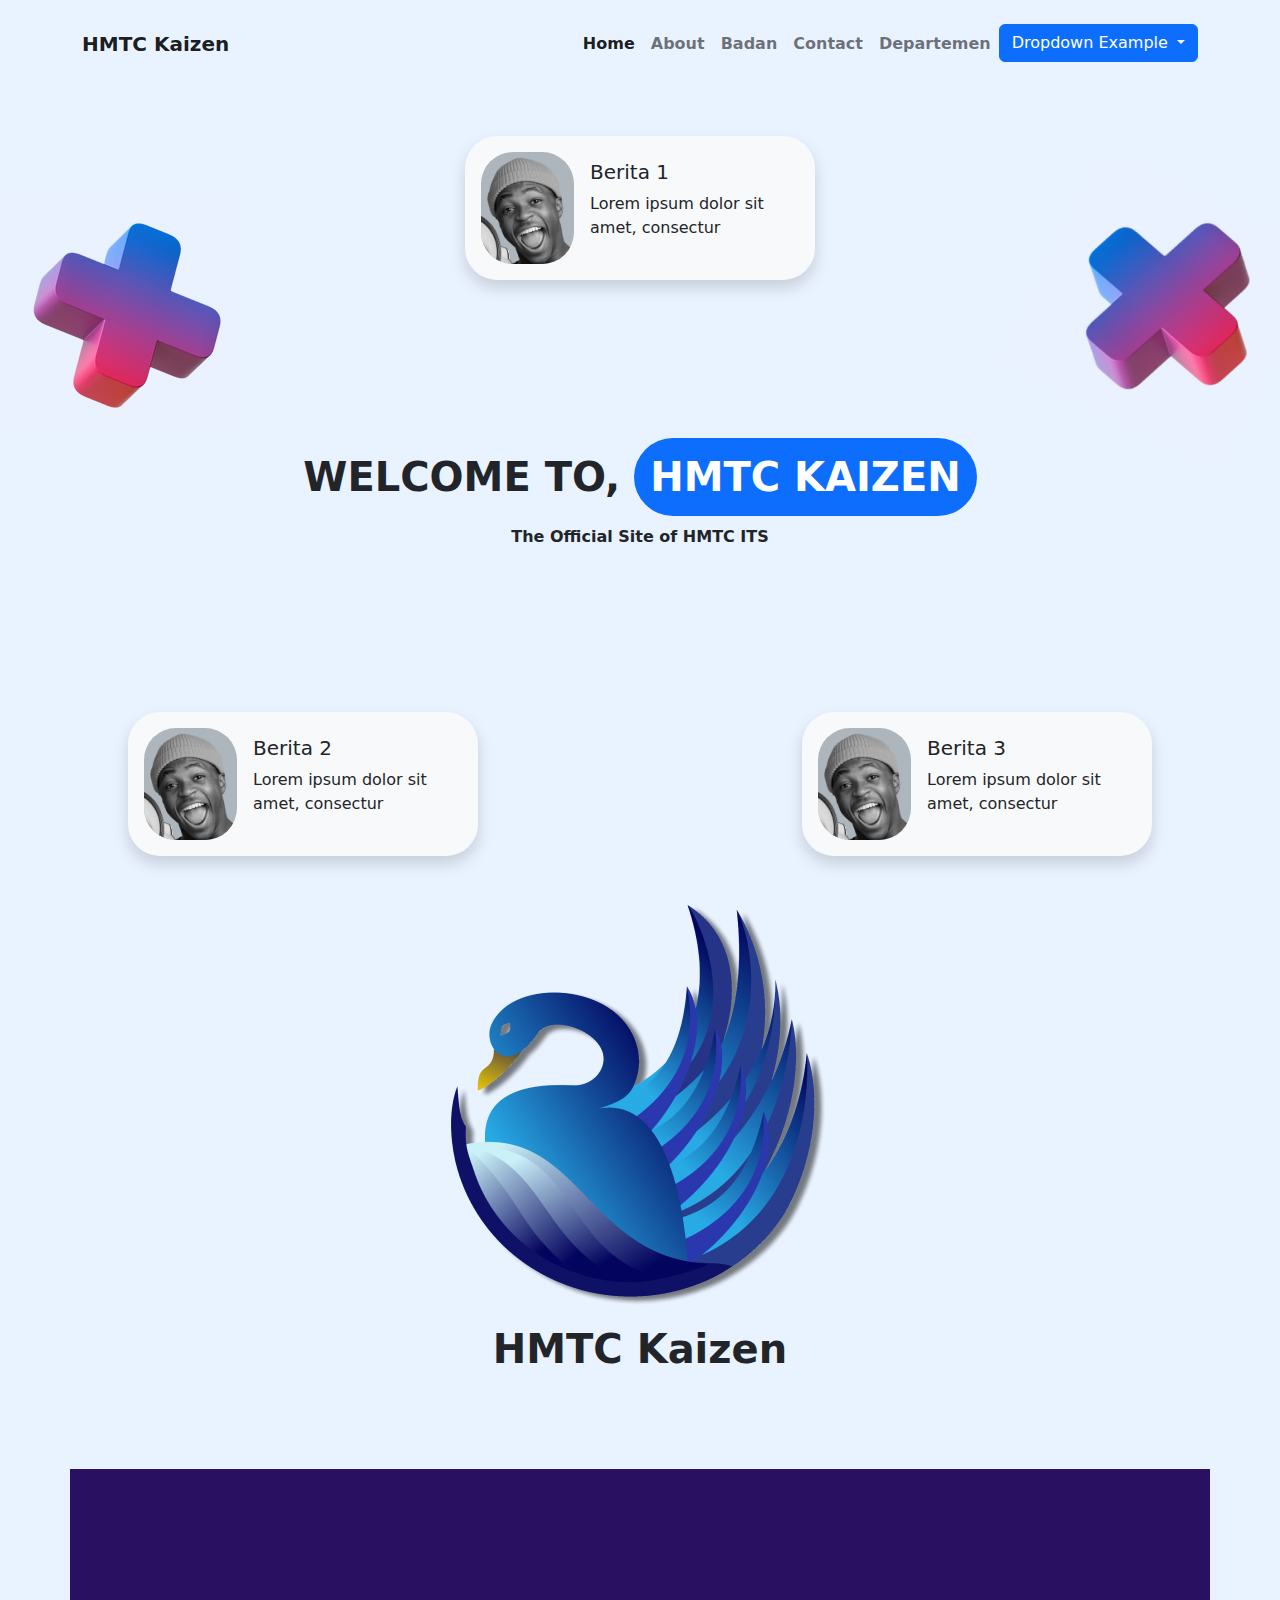
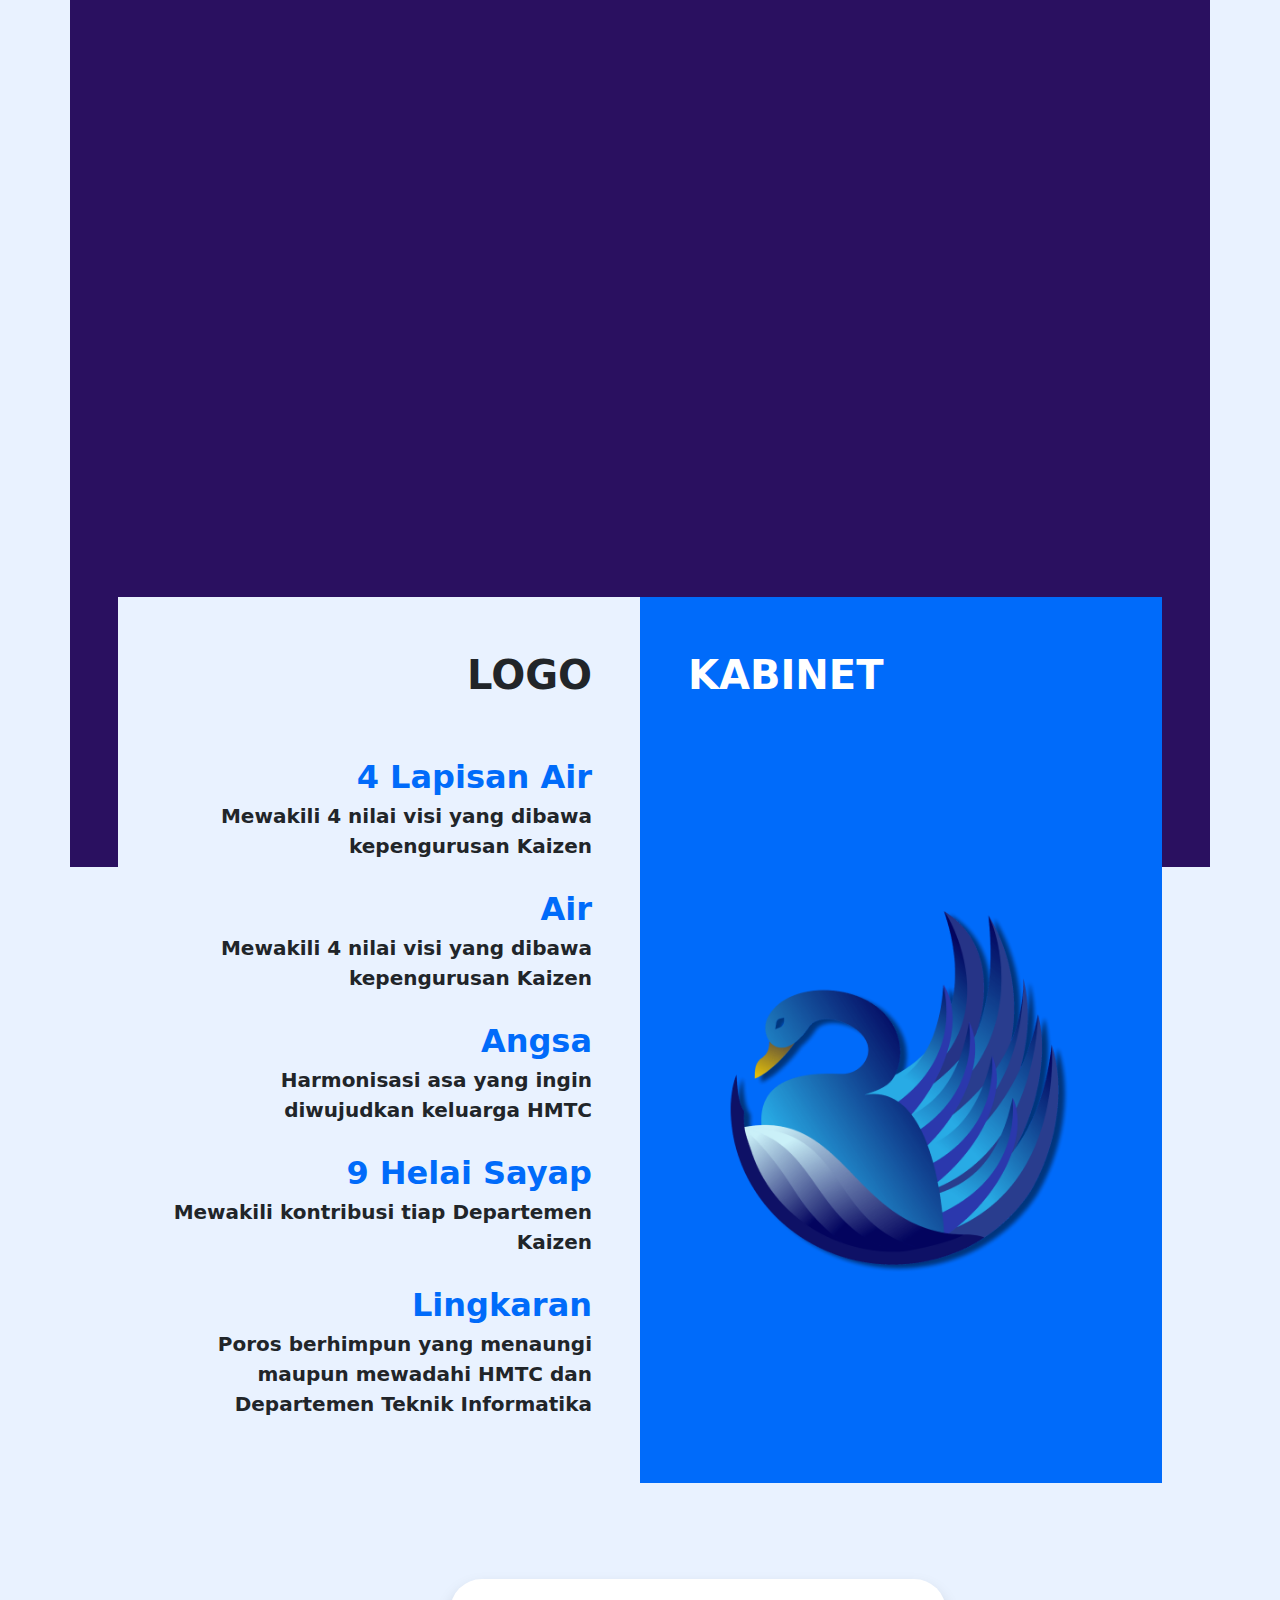
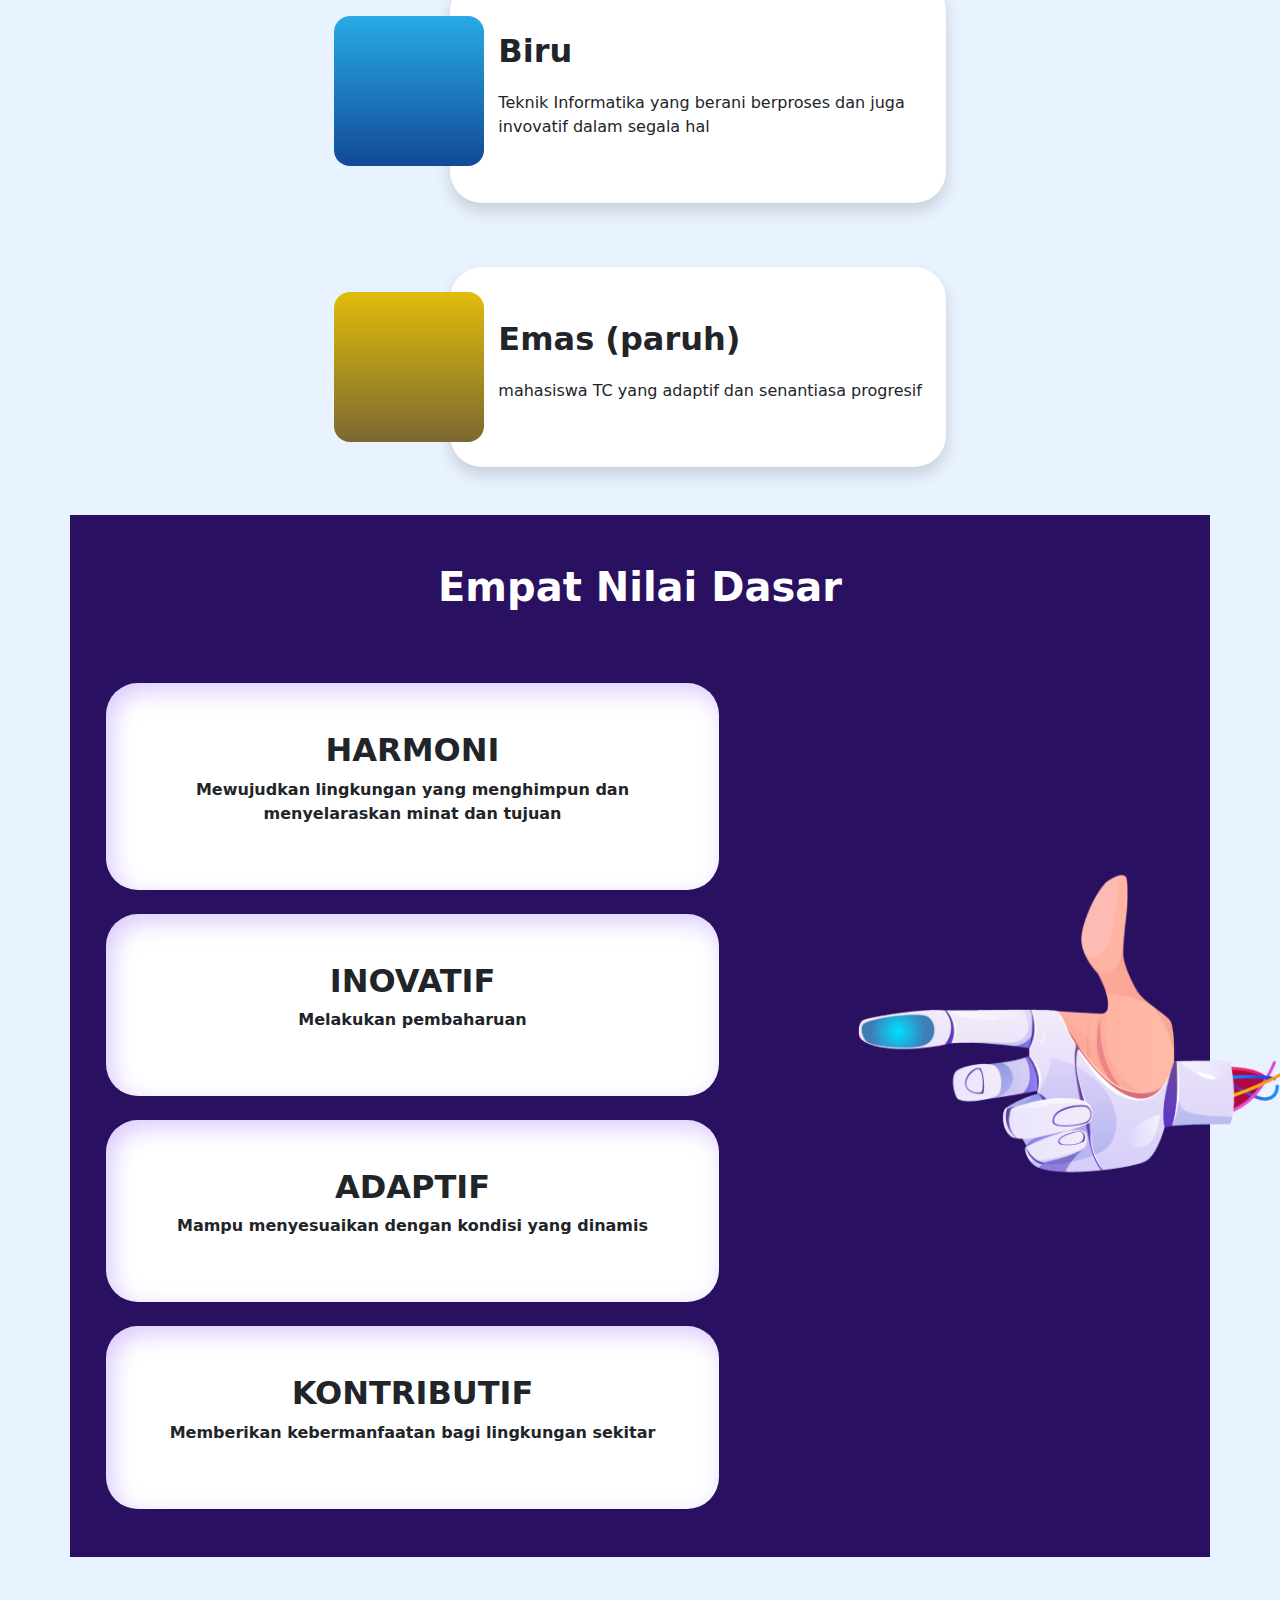
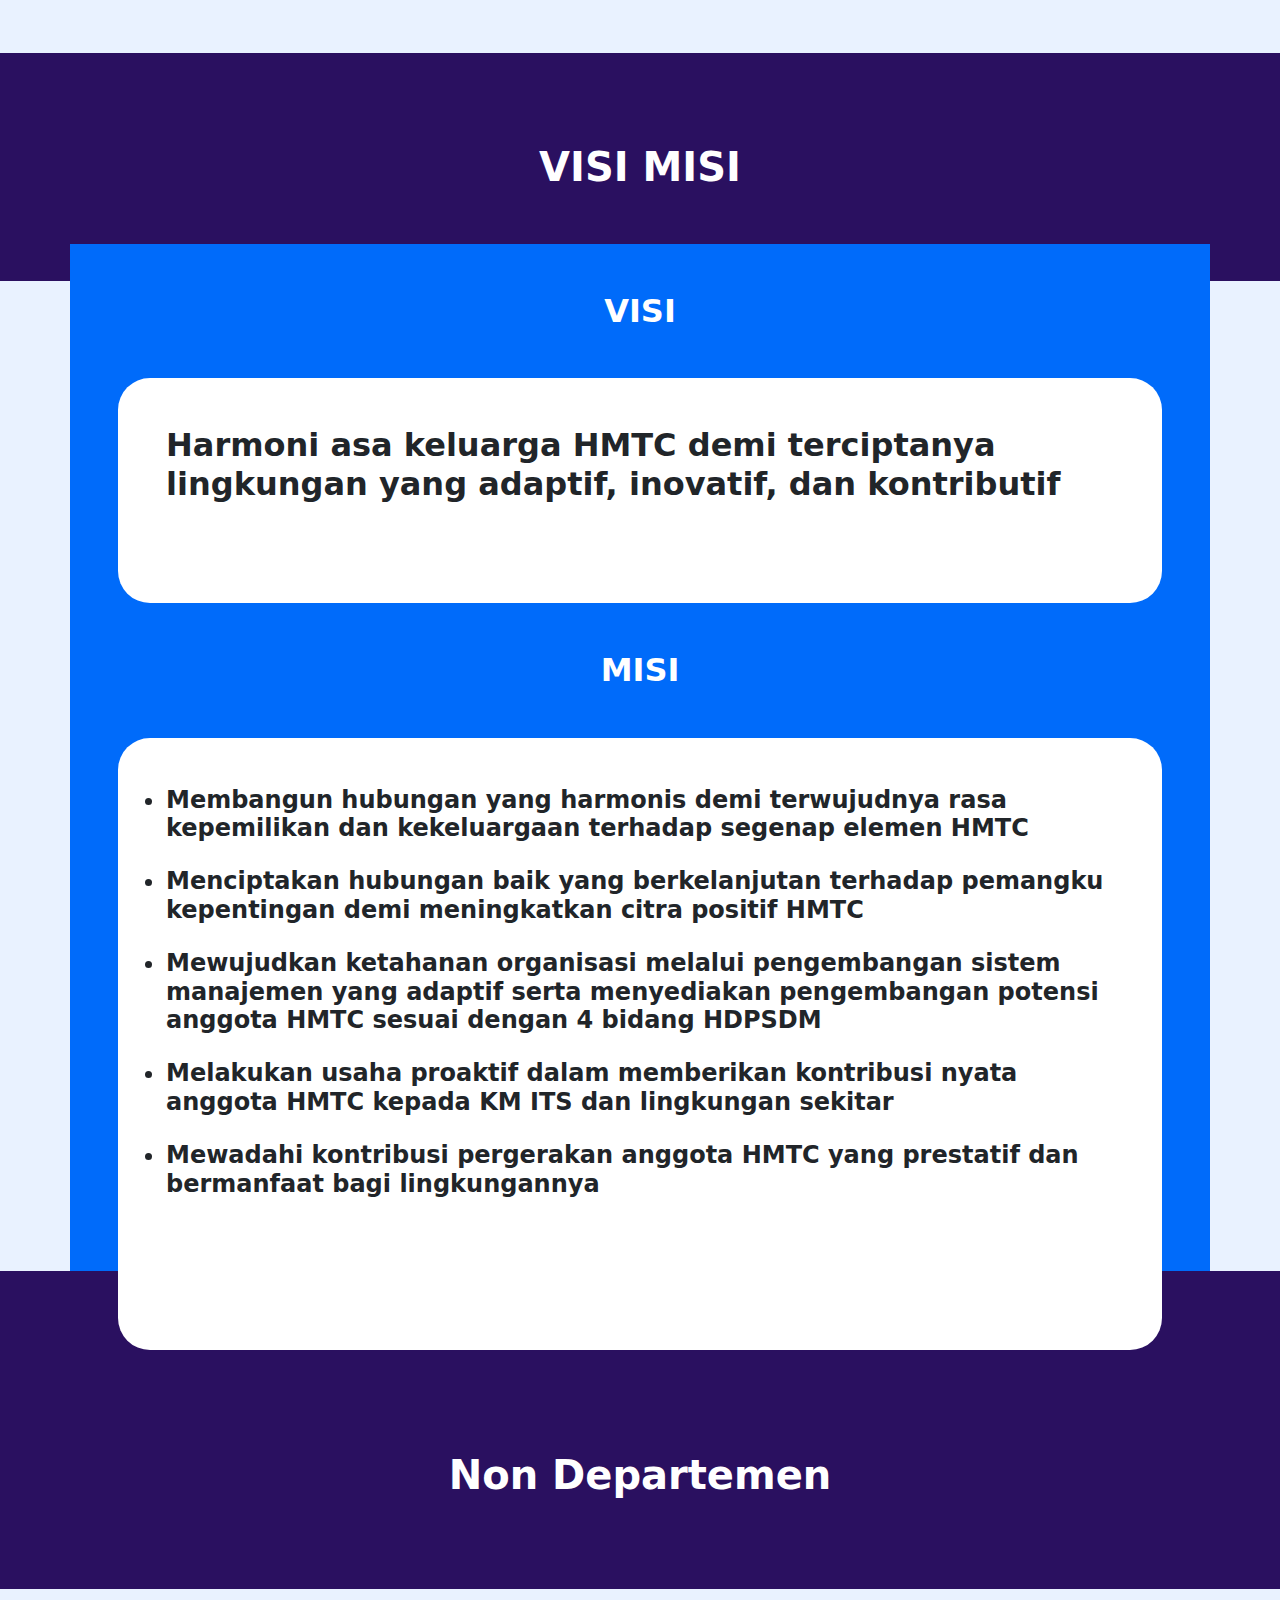
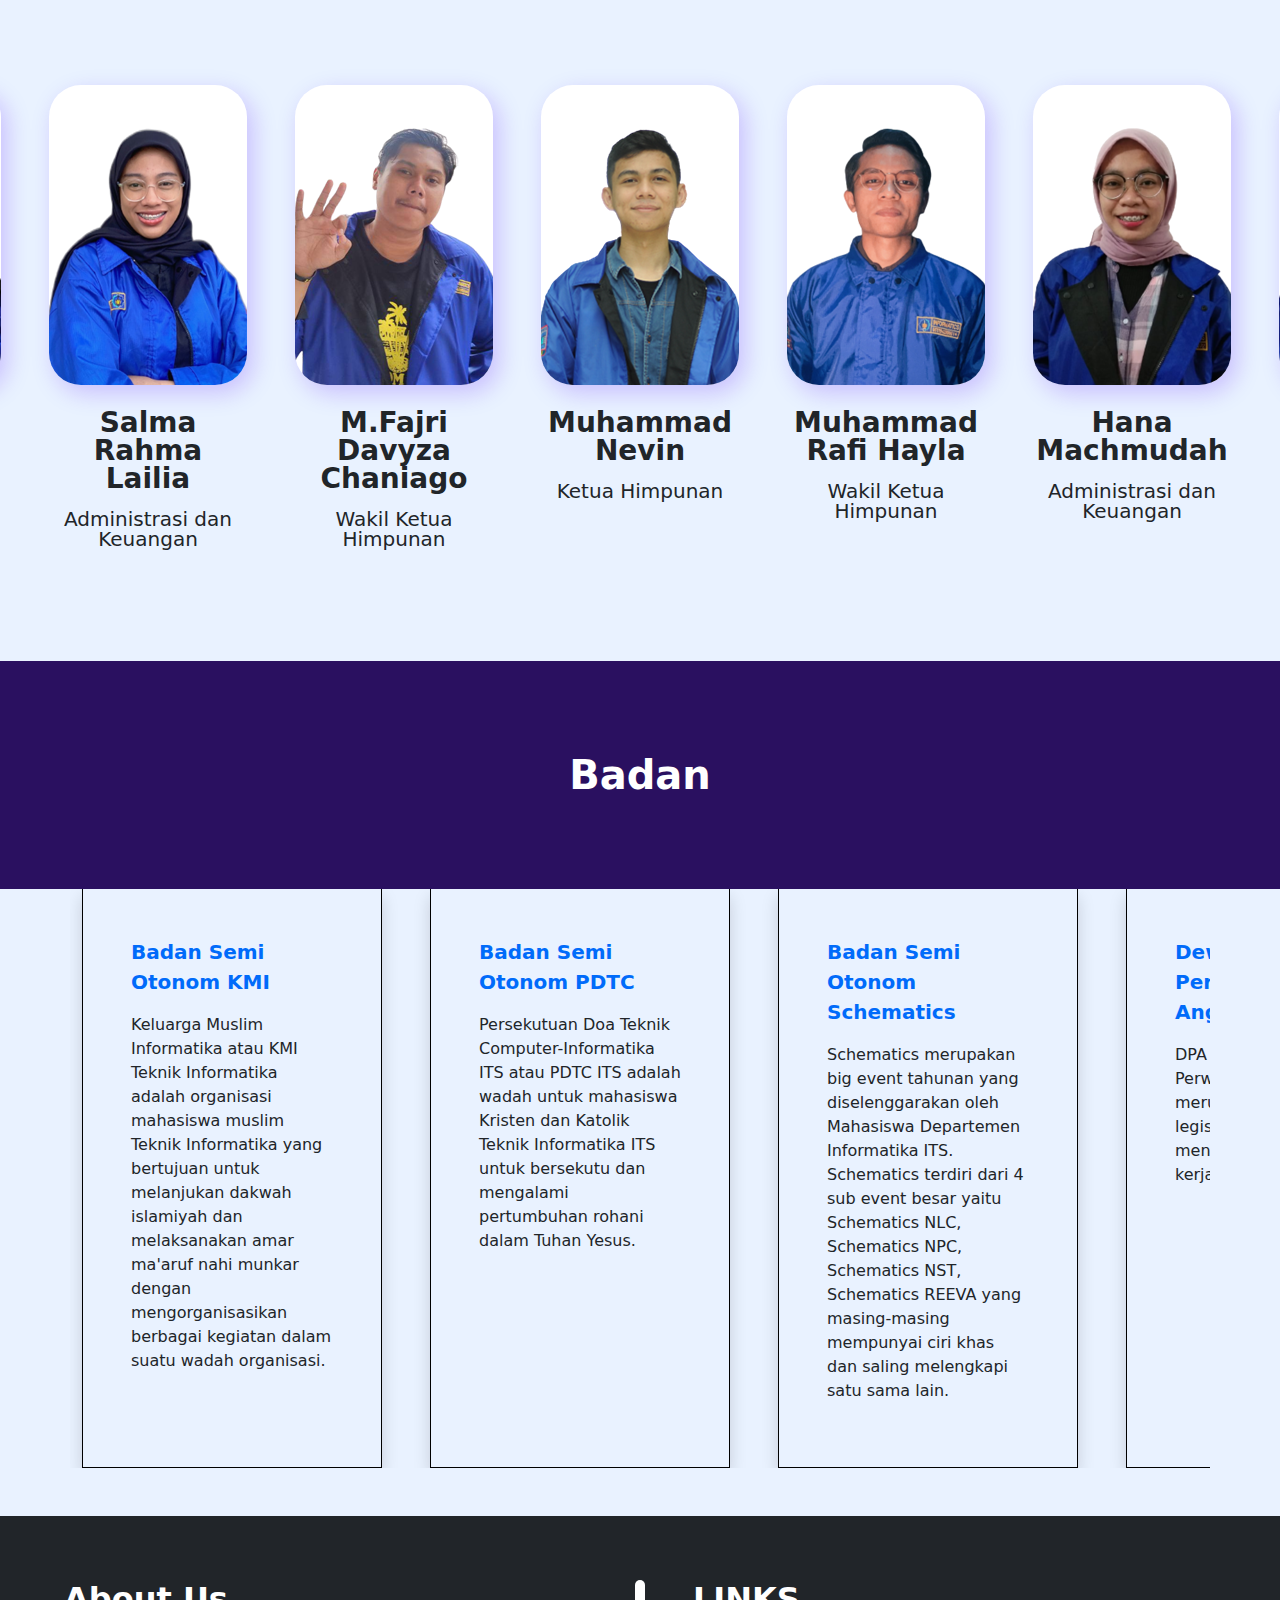
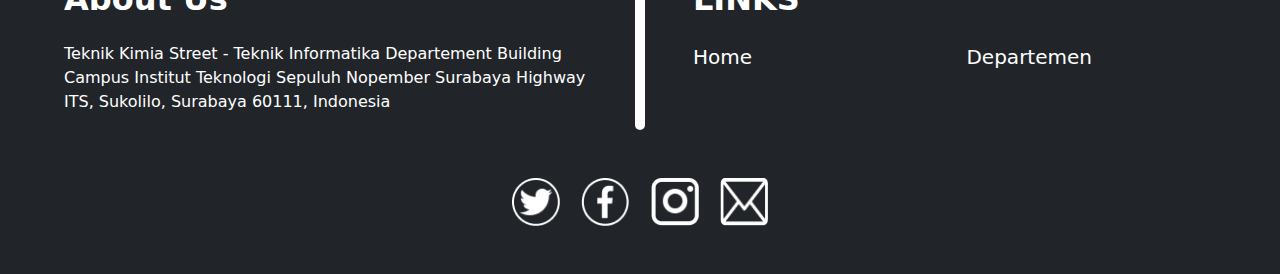
==== websitehima-main/index.html @ c582d1a5 "Add files via upload" ====
<!DOCTYPE html>
<html lang="en">

<head>
    <meta charset="UTF-8">
    <meta http-equiv="X-UA-Compatible" content="IE=edge">
    <meta name="viewport" content="width=device-width, initial-scale=1.0">
    <title>HMTC Kaizen</title>
    <link rel="stylesheet" href="asset/css/bootstrap.css">
    <link rel="stylesheet" href="asset/css/style.css">
</head>

<body>
    <nav class="navbar navbar-expand-lg fw-bold py-4" id="myHeader">
        <div class="container">
            <a class="navbar-brand" href="#">HMTC Kaizen</a>
            <button class="navbar-toggler" type="button" data-bs-toggle="collapse" data-bs-target="#navbarNav"
                aria-controls="navbarNav" aria-expanded="false" aria-label="Toggle navigation">
                <span class="navbar-toggler-icon"></span>
            </button>
            <div class="collapse navbar-collapse justify-content-end" id="navbarNav">
                <ul class="navbar-nav">
                    <li class="nav-item"><a class="nav-link active" aria-current="page" href="#">Home</a></li>
                    <li class="nav-item"><a class="nav-link" href="#bawah">About</a></li>
                    <li class="nav-item"><a class="nav-link" href="#badan">Badan</a></li>
                    <li class="nav-item"><a class="nav-link" href="#bawah">Contact</a></li>
                    <li class="nav-item"><a class="nav-link" href="#bawah">Departemen</a></li>
                    <div class="dropdown">
                        <button class="btn btn-primary dropdown-toggle" type="button" data-toggle="dropdown">Dropdown Example
                        <span class="caret"></span></button>
                        <ul class="dropdown-menu">
                          <li><a href="#">HTML</a></li>
                          <li><a href="#">CSS</a></li>
                          <li><a href="#">JavaScript</a></li>
                        </ul>
                      </div>
                </ul>
            </div>
        </div>
    </nav>

    <section class="header position-relative pt-5 mt-5" style="height: 80vh;">
        <img class="position-absolute top-25 start-0 background-image" src="asset/image/x.png">
        <img class="position-absolute top-25 end-0 background-image d-none d-sm-block" style="transform: rotate(-64deg);" src="asset/image/x.png">
        <div id="selamat-datang" class="position-relative position-relative text-center">
            <div class="fw-bold h1">WELCOME TO, <span class="bg-primary p-3 rounded-pill d-block d-sm-inline mt-3 mt-sm-0 mx-5 mx-sm-0 text-white">HMTC KAIZEN</span></div>
            <div class="mt-4 fw-bold">The Official Site of HMTC ITS</div>
        </div>
        
        
        <div class="d-flex flex-column align-items-center pt-5 mt-3 gap-4">
            <a class="text-decoration-none text-dark" href="">
                <div id="berita-1" class="berita d-flex align-items-center gap-3 bg-light start-50 rounded p-3 rounded-5 shadow">
                    <img class="bg-gray rounded-5" src="asset/image/example-picture.png">
                    <div>
                        <h2 class="h5">Berita 1</h2>
                        <p>Lorem ipsum dolor sit amet, consectur</p>
                    </div>
                </div>
            </a>
            
            <a class="text-decoration-none text-dark" href="">
                <div class="berita d-flex align-items-center gap-3 bg-light bottom-0 p-3 rounded-5 shadow" style="left: 10%;">
                    <img class="bg-gray rounded-5" src="asset/image/example-picture.png">
                    <div>
                        <h2 class="h5">Berita 2</h2>
                        <p>Lorem ipsum dolor sit amet, consectur</p>
                    </div>
                </div>
            </a>
    
            <a class="text-decoration-none text-dark" href="">
                <div class="berita d-flex align-items-center gap-3 bg-light bottom-0 p-3 rounded-5 shadow" style="right: 10%;">
                    <img class="bg-gray rounded-5" src="asset/image/example-picture.png">
                    <div>
                        <h2 class="h5">Berita 3</h2>
                        <p>Lorem ipsum dolor sit amet, consectur</p>
                    </div>
                </div>
            </a>
        </div>
    </section>

    <section class="position-relative pt-5">
        <img class="position-relative start-50" style="transform:translateX(-50%);max-width: 50%;" src="asset/image/hmtc-logo.png" alt="">
        <div class="h1 text-center fw-bold  ">HMTC Kaizen</div>
    </section>
    
    <section class="pt-5 mt-5">
        <div class="container bg-purple" style="padding-bottom: 40vh;">
            <div class="container pt-4">
                <div class="video-container">
                    <iframe width="420" height="315" src="https://www.youtube.com/embed/kz35tfgB2Cc" frameborder="0" allowfullscreen ng-show="showvideo"></iframe>
                </div>
            </div>
        </div>

        <div class="d-lg-flex d-block px-5 container mx-auto" style="margin-top: -30vh;">
            <div class="order-1 col-12 col-lg-6 bg-blue p-5">
                <div class="fs-1 fw-bold text-white text-center text-lg-start"><span class="d-inline d-lg-none">LOGO</span> KABINET</div>
                <img id="logo-kabinet" style="max-width: 80%;" src="asset/image/hmtc-logo.png" alt="">
            </div>
            <div class="order-0 col-12 col-lg-6 bg-body text-center text-lg-end p-5">
                <div class="fs-1 fw-bold"><span class="d-inline d-lg-none">ARTI</span> LOGO</div>
                <div class="mt-5">
                    <div class="fs-2 fw-bold text-blue">4 Lapisan Air</div>
                    <p class="fw-bold fs-5">Mewakili 4 nilai visi yang dibawa kepengurusan Kaizen</p>
                </div>
                <div class="mt-4">
                    <div class="fs-2 fw-bold text-blue">Air</div>
                    <p class="fw-bold fs-5">Mewakili 4 nilai visi yang dibawa kepengurusan Kaizen</p>
                </div>
                <div class="mt-4">
                    <div class="fs-2 fw-bold text-blue">Angsa</div>
                    <p class="fw-bold fs-5">Harmonisasi asa yang ingin diwujudkan keluarga HMTC</p>
                </div>
                <div class="mt-4">
                    <div class="fs-2 fw-bold text-blue">9 Helai Sayap</div>
                    <p class="fw-bold fs-5">Mewakili kontribusi tiap Departemen Kaizen</p>
                </div>
                <div class="mt-4">
                    <div class="fs-2 fw-bold text-blue">Lingkaran</div>
                    <p class="fw-bold fs-5">Poros berhimpun yang menaungi maupun mewadahi HMTC dan Departemen Teknik Informatika</p>
                </div>
            </div>
        </div>

        <div class="row justify-content-center m-auto container gap-3 align-items-center pt-0 pt-lg-5 mt-0 mt-lg-5" style="max-width: 767px;">
            <div class="col-4 kotak-warna rounded-4" style="margin-right: -50px;z-index: 1;background: linear-gradient(180deg, #28ABE5 0%, #124996 100%);"></div>
            <div class="col-8 bg-white ps-5 py-5 rounded-5 shadow">
                <p class="fs-2 fw-bold">Biru</p>
                <p>Teknik Informatika yang berani berproses dan juga invovatif dalam segala hal</p>
            </div>
        </div>

        <div class="row justify-content-center m-auto container gap-3 align-items-center pt-0 pt-lg-5 mt-5 mt-lg-3" style="max-width: 767px;">
            <div class="col-4 kotak-warna bg-primary rounded-4" style="margin-right: -50px;z-index: 1;background: linear-gradient(180deg, #E0BD0B 0%, #7B6831 100%);"></div>
            <div class="col-8 bg-white ps-5 py-5 rounded-5 shadow">
                <p class="fs-2 fw-bold">Emas (paruh)</p>
                <p>mahasiswa TC yang adaptif dan senantiasa progresif</p>
            </div>
        </div>
    </section>

    <section class="container py-5 mt-5 bg-purple position-relative">
        <h2 class="h1 text-white text-center fw-bold">Empat Nilai Dasar</h2>
        <div class="container m-auto row">
            <div class="col-12 col-lg-7 pt-5 mt-3">
                <div class="bg-white text-center rounded-5 p-5" style="box-shadow: inset 6px 8px 23px rgba(80, 0, 250, 0.21);">
                    <h3 class="h2 fw-bold">HARMONI</h3>
                    <p class="fw-semibold">Mewujudkan lingkungan yang menghimpun dan menyelaraskan minat dan tujuan</p>
                </div>
                <div class="bg-white text-center rounded-5 p-5 mt-4" style="box-shadow: inset 6px 8px 23px rgba(80, 0, 250, 0.21);">
                    <h3 class="h2 fw-bold">INOVATIF</h3>
                    <p class="fw-semibold">Melakukan pembaharuan</p>
                </div>
                <div class="bg-white text-center rounded-5 p-5 mt-4" style="box-shadow: inset 6px 8px 23px rgba(80, 0, 250, 0.21);">
                    <h3 class="h2 fw-bold">ADAPTIF</h3>
                    <p class="fw-semibold">Mampu menyesuaikan dengan kondisi yang dinamis</p>
                </div>
                <div class="bg-white text-center rounded-5 p-5 mt-4" style="box-shadow: inset 6px 8px 23px rgba(80, 0, 250, 0.21);">
                    <h3 class="h2 fw-bold">KONTRIBUTIF</h3>
                    <p class="fw-semibold">Memberikan kebermanfaatan bagi lingkungan sekitar</p>
                </div>
            </div>
            <img class="col-5 position-absolute top-50" style="right: -100px;transform: translateY(-50%);" src="asset/image/hand.png" alt="">
        </div>
    </section>

    <section class="pt-5 mt-5">
        <h2 class="fs-1 bg-purple text-center text-white fw-bold" style="padding: 10vh 0">VISI MISI<h2>
        <div class="container bg-blue p-5" style="margin-top: -5vh;">
            
            <div class="pt-0 mt-0"> <h1 class="h2 fw-bold text-white text-center " >VISI</h1>
                <div class="p-5 mt-5 bg-white w-100 rounded-5" style="height: 25vh;">
                    <h3 class="h2 fw-bold">Harmoni asa keluarga HMTC demi terciptanya lingkungan yang adaptif, inovatif, dan kontributif </h3>
                </div>
            </div>

            <div class="pt-5 mt-0"> <h1 class="h2 fw-bold text-white text-center " >MISI</h1>
            <div class="p-5 mt-5 bg-white w-100 rounded-5 position-relative" style="height: 68vh;z-index: 99;">
                <li class="h4 fw-bold">Membangun hubungan yang harmonis demi terwujudnya rasa kepemilikan dan kekeluargaan terhadap segenap elemen HMTC </li>
                <li class="h4 fw-bold mt-4">Menciptakan hubungan baik yang berkelanjutan terhadap pemangku kepentingan demi meningkatkan citra positif HMTC </li>
                <li class="h4 fw-bold mt-4">Mewujudkan ketahanan organisasi melalui pengembangan sistem manajemen yang adaptif serta menyediakan pengembangan potensi anggota HMTC sesuai dengan 4 bidang HDPSDM </li>
                <li class="h4 fw-bold mt-4">Melakukan usaha proaktif dalam memberikan kontribusi nyata anggota HMTC kepada KM ITS dan lingkungan sekitar </li>
                <li class="h4 fw-bold mt-4">Mewadahi kontribusi pergerakan anggota HMTC yang prestatif dan bermanfaat bagi lingkungannya</li>
            </div>
             </div>
            </div>
        </div>
    </section>

    <section>
        <h2 class="fs-1 bg-purple text-center text-white fw-bold" style="padding: 20vh 0 10vh 0;margin-top: -15vh;z-index: 1;">Non Departemen<h2>
        <div class="slider foto d-flex overflow-auto gap-5 pt-5 mt-5">
            <div class="rounded-5">
                <img class="rounded-5 bg-white" src="asset/image/adkeu202.png" alt="" height="300px" draggable="false">
                <p class="fs-3 text-center mt-4 fw-bold lh-1">Aisyah Nurhalimah</p>
                <p class="fs-5 text-center lh-1">Administrasi dan Keuangan</p>
            </div>
            <div>
                <img class="rounded-5 bg-white" src="asset/image/adkeu191.png" alt="" height="300px" draggable="false">
                <p class="fs-3 text-center mt-4 fw-bold lh-1">Salma Rahma Lailia</p>
                <p class="fs-5 text-center lh-1">Administrasi dan Keuangan</p>
            </div>
            <div>
                <img class="rounded-5 bg-white" src="asset/image/wakahima1.png" alt="" height="300px" draggable="false">
                <p class="fs-3 text-center mt-4 fw-bold lh-1">M.Fajri Davyza Chaniago</p>
                <p class="fs-5 text-center lh-1">Wakil Ketua Himpunan</p>
            </div>
            <div>
                <img class="rounded-5 bg-white" src="asset/image/kahima.png" alt="" height="300px" draggable="false">
                <p class="fs-3 text-center mt-4 fw-bold lh-1">Muhammad Nevin</p>
                <p class="fs-5 text-center lh-1">Ketua Himpunan</p>
            </div>
            <div>
                <img class="rounded-5 bg-white" src="asset/image/wakahima2.png" alt="" height="300px" draggable="false">
                <p class="fs-3 text-center mt-4 fw-bold lh-1">Muhammad Rafi Hayla</p>
                <p class="fs-5 text-center lh-1">Wakil Ketua Himpunan</p>
            </div>
            <div>
                <img class="rounded-5 bg-white" src="asset/image/adkeu192.png" alt="" height="300px" draggable="false">
                <p class="fs-3 text-center mt-4 fw-bold lh-1">Hana Machmudah</p>
                <p class="fs-5 text-center lh-1">Administrasi dan Keuangan</p>
            </div>
            <div>
                <img class="rounded-5 bg-white" src="asset/image/adkeu201.png" alt="" height="300px" draggable="false">
                <p class="fs-3 text-center mt-4 fw-bold lh-1">Fian Awamiry Maulana</p>
                <p class="fs-5 text-center lh-1">Administrasi dan Keuangan</p>
            </div>
        </div>
    </section>

    <section id="badan" class="py-5 mt-5">
        <h2 class="fs-1 bg-purple text-center text-white fw-bold m-0" style="padding: 10vh 0;">Badan</h2>
        <div class="slider badan container d-flex overflow-auto gap-5">
            <div class="shadow p-5">
                <p class="text-blue fw-bold fs-5">Badan Semi Otonom KMI</p>
                <p class="">Keluarga Muslim Informatika atau KMI Teknik Informatika adalah organisasi mahasiswa muslim Teknik Informatika yang bertujuan untuk melanjukan dakwah islamiyah dan melaksanakan amar ma'aruf nahi munkar dengan mengorganisasikan berbagai kegiatan dalam suatu wadah organisasi.</p>
            </div>
            <div class="shadow p-5">
                <p class="text-blue fw-bold fs-5">Badan Semi Otonom PDTC</p>
                <p class="">Persekutuan Doa Teknik Computer-Informatika ITS atau PDTC ITS adalah wadah untuk mahasiswa Kristen dan Katolik Teknik Informatika ITS untuk bersekutu dan mengalami pertumbuhan rohani dalam Tuhan Yesus.</p>
            </div>
            <div class="shadow p-5">
                <p class="text-blue fw-bold fs-5">Badan Semi Otonom Schematics</p>
                <p class="">Schematics merupakan big event tahunan yang diselenggarakan oleh Mahasiswa Departemen Informatika ITS. Schematics terdiri dari 4 sub event besar yaitu Schematics NLC, Schematics NPC, Schematics NST, Schematics REEVA yang masing-masing mempunyai ciri khas dan saling melengkapi satu sama lain. </p>
            </div>
            <div class="shadow p-5">
                <p class="text-blue fw-bold fs-5">Dewan Perwakilan Angkatan (DPA)</p>
                <p class="">DPA atau Dewan Perwakilan Angkatan merupakan lembaga legislatif yang bertugas mengawasi jalan kerjanya HMTC ITS.</p>
            </div>
        </div>
    </section>

    <footer id="bawah" class="ps-3 pt-3 pe-3 pb-5 bg-dark text-white container-fluid">
        <div class="d-flex flex-column flex-sm-row">
            <div class="p-5">
                <h2 class="fw-bold">About Us</h2>
                <p class="mt-4">Teknik Kimia Street - Teknik Informatika Departement Building
                    Campus Institut Teknologi Sepuluh Nopember Surabaya
                    Highway ITS, Sukolilo, Surabaya 60111, Indonesia</p>
            </div>
            <div class="vertical-line text-white bg-white rounded-pill my-5 d-none d-sm-block"></div>
            <div class="px-5 py-0 py-sm-5">
                <h2 class="fw-bold">LINKS</h2>
                <ul class="row mt-4 p-0">
                    <li class="col-6"><a class="text-white text-decoration-none fs-5 fw-lighter" href="#">Home</a></li>
                    <li class="col-6"><a class="text-white text-decoration-none fs-5 fw-lighter" href="#">Departemen</a></li>

                </ul>
            </div>
        </div>
        <div class="social-media text-center mt-5 mt-sm-0">
            <a class="text-decoration-none" href="https://twitter.com/hmtc_its"target="_blank">
                <img class="mx-2" src="asset/icon/twitter.png" alt="twitter" width="48px">
            </a>
            <a class="text-decoration-none" href="https://www.facebook.com/HMTCFTEIC/" target="_blank">
                <img class="mx-2" src="asset/icon/facebook.png" alt="facebook" width="48px">
            </a>
            <a class="text-decoration-none" href="https://www.instagram.com/hmtc_its/" target="_blank">
                <img class="mx-2" src="asset/icon/instagram.png" alt="instagram" width="48px">
            </a>
            <a class="text-decoration-none" href="mailto:hmtc.if.its@gmail.com" target="_blank">
                <img class="mx-2" src="asset/icon/email.png" alt="email" width="48px">
            </a>
        </div>
    </footer>
    <script src="asset/js/script.js"></script>
    <script src="asset/js/bootstrap.bundle.js"></script> 
</body>

</html>
---- websitehima-main/asset/css/style.css ----
.sticky-nav{
    position: fixed;
    z-index: 100;
    top: 0;
    width: 100%;
    height: 90px;
    box-shadow: 4px 0 20px -5px rgba(0, 0, 0, 0.2);
    background: #fff; 

    transition: .5s all ease; 
} 

#berita-1 {
    top: 0;
    transform: translateX(-50%);
}

#selamat-datang {
    top: 40%;
}

.berita {
    position: absolute;
    max-width: 350px;
}

.video-container {
    position: relative;
    padding-bottom: 56.25%;
}

.video-container iframe {
    position: absolute;
    top: 0;
    left: 0;
    width: 100%;
    height: 100%;
}

#logo-kabinet {
    position: relative;
    top: 50%;
    left: 50%;
    transform: translate(-50%, -50%);
}

.kotak-warna {
    width: 15vw;
    height: 15vw;
    min-width: 100px;
    min-height: 100px;
    max-width: 150px;
    max-height: 150px;
}

.foto img {
    box-shadow: 6px 8px 23px rgba(80, 0, 250, 0.21);
}

.slider::-webkit-scrollbar {
    display: none;
    margin: 0 auto;
}

.badan div{
    min-width: 300px;
    border-left: 1px solid #000;
    border-right: 1px solid #000;
    border-bottom: 1px solid #000;
}

footer ul li{
    list-style: none;
}

footer > div > div{
    width: 50%;
}

.vertical-line {
    width: 10px;
    height: auto;
}

.header {
    max-height: 1000px;
}

@media (max-width: 1399.98px) {}

@media (max-width: 1199.98px) {}


@media (max-width: 991.98px) {
    #logo-kabinet {
        position: static;
        display: block;
        margin-left: auto;
        margin-right: auto;
        transform: translate(0, 0) !important;
        margin-top: 36px;
    }
    #berita-1 {
        top: 50%;
        transform: translateX(0);
    }

    #selamat-datang {
        top: 0%;
    }

    .berita {
        position: static;
    }
    .header{
        height: max-content !important;
    }
}

@media (max-width: 767.98px) {}

@media (max-width: 575.98px) {
    footer > div > div{
        width: 100%;
    }
}
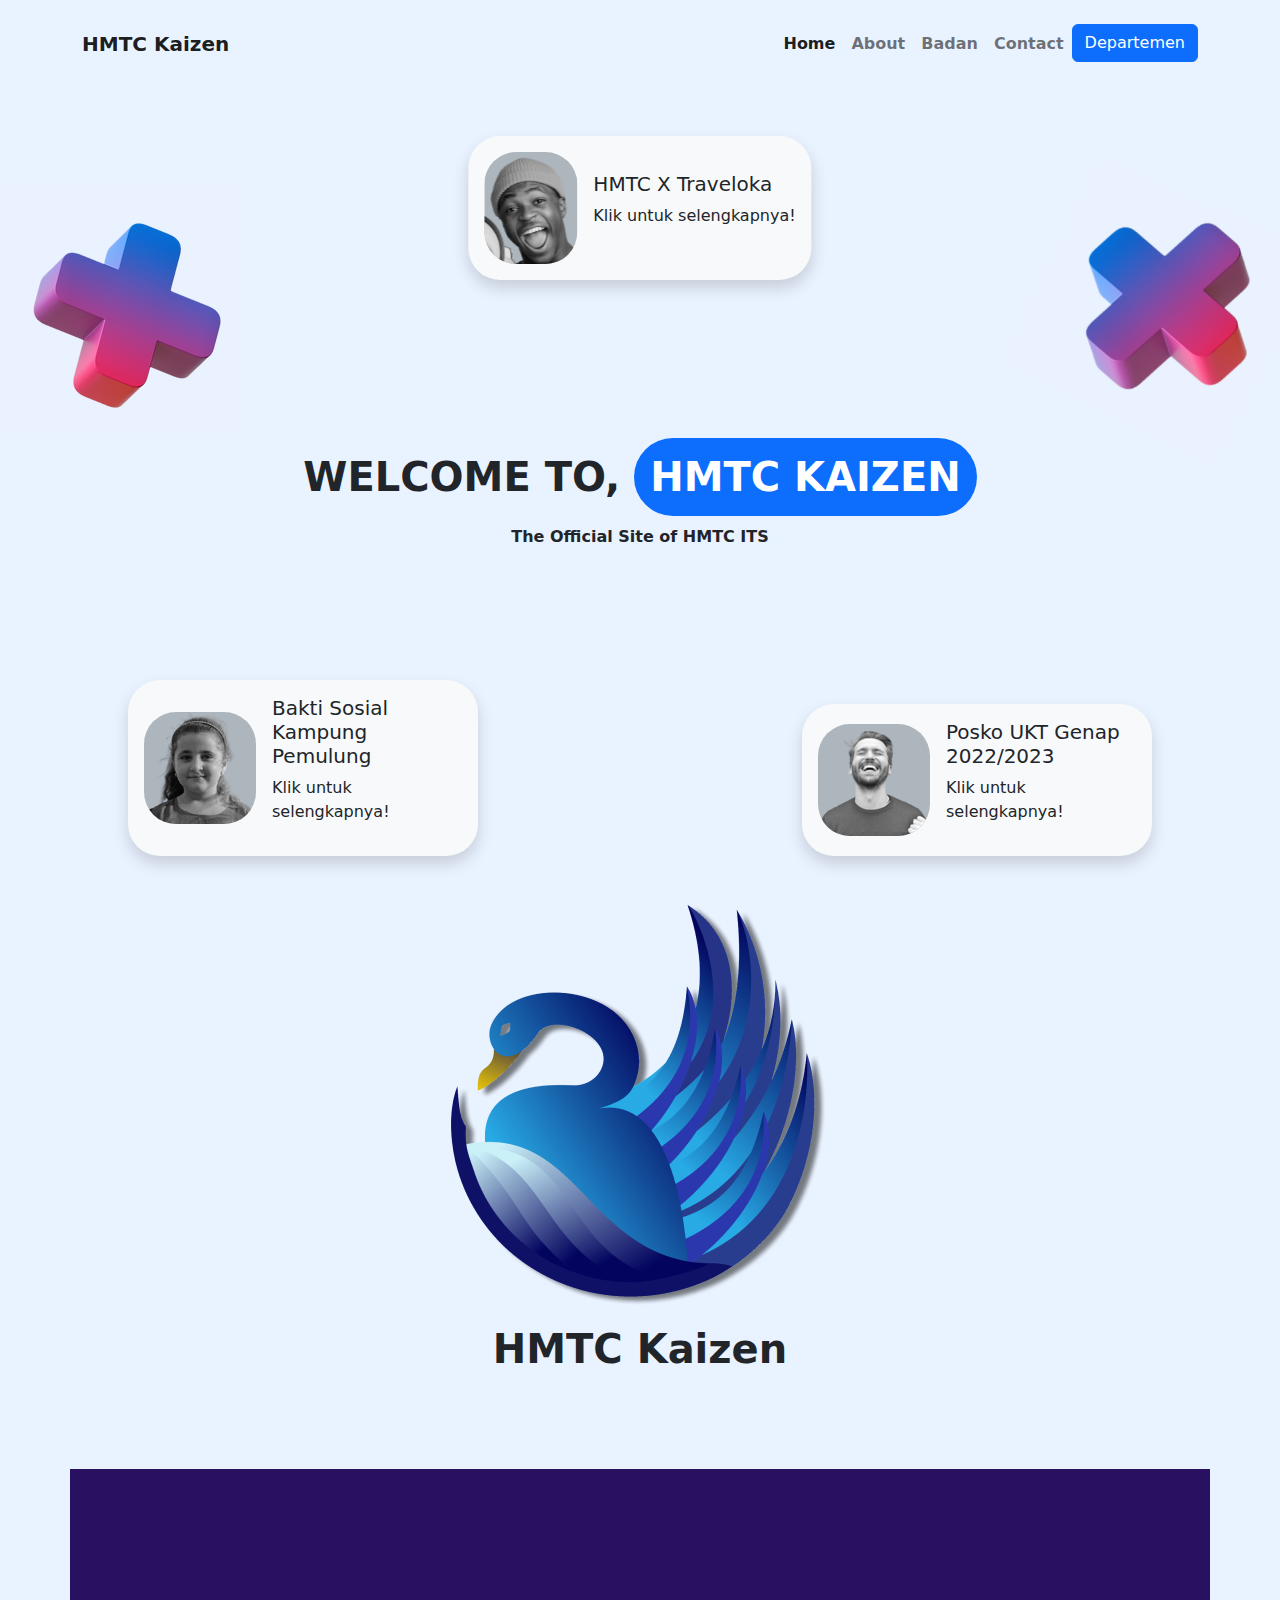
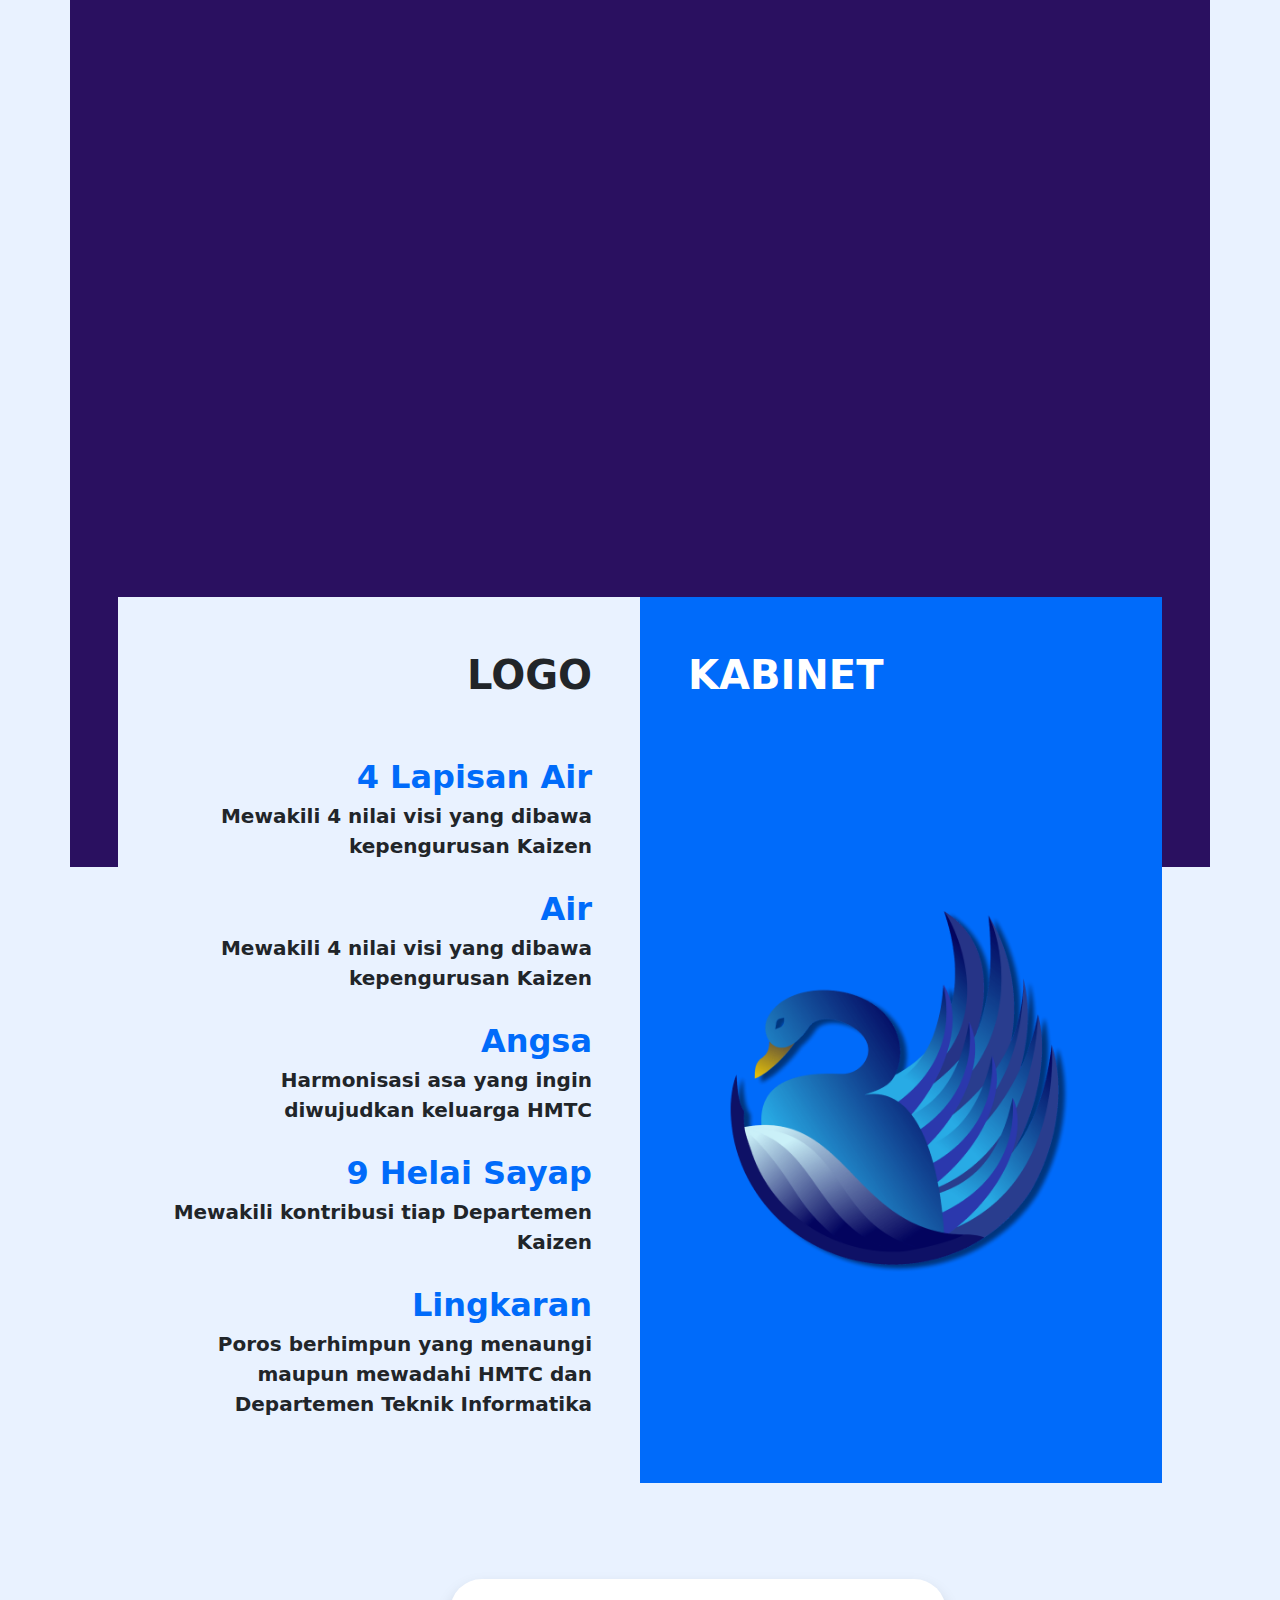
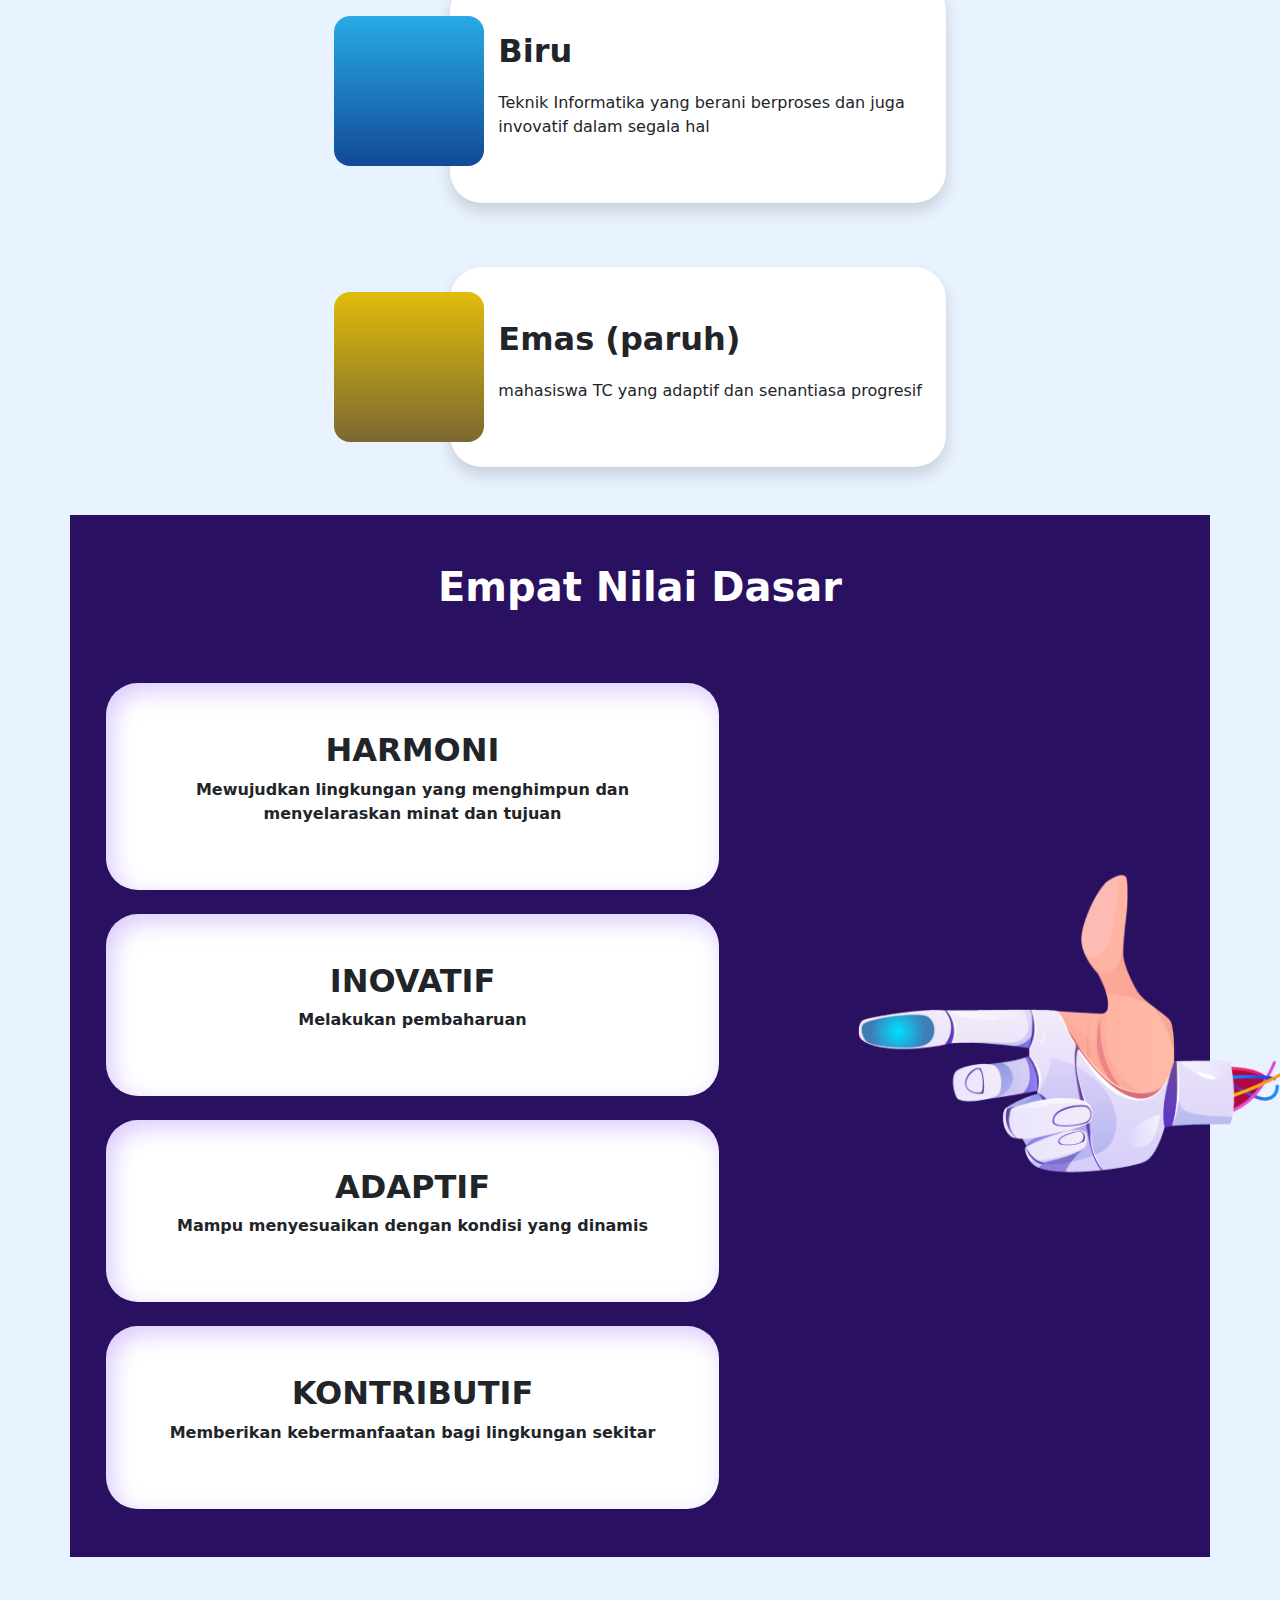
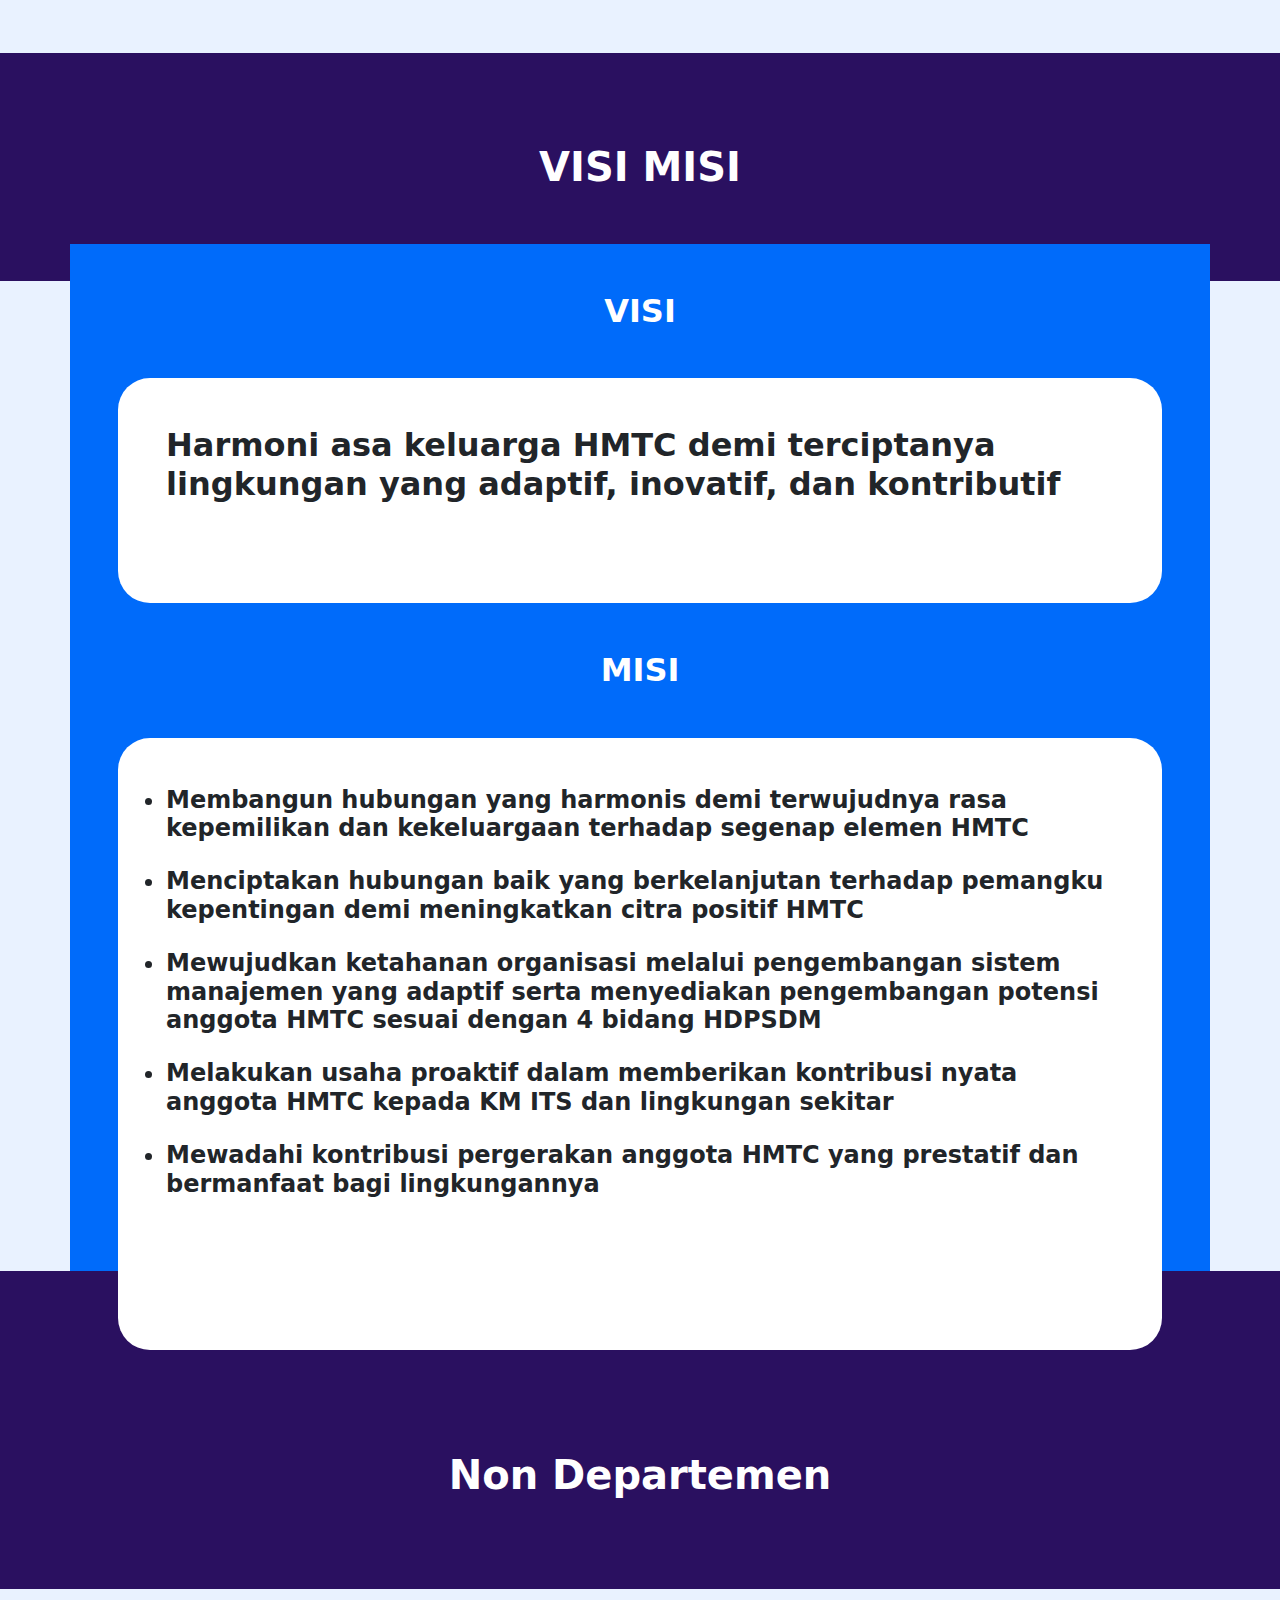
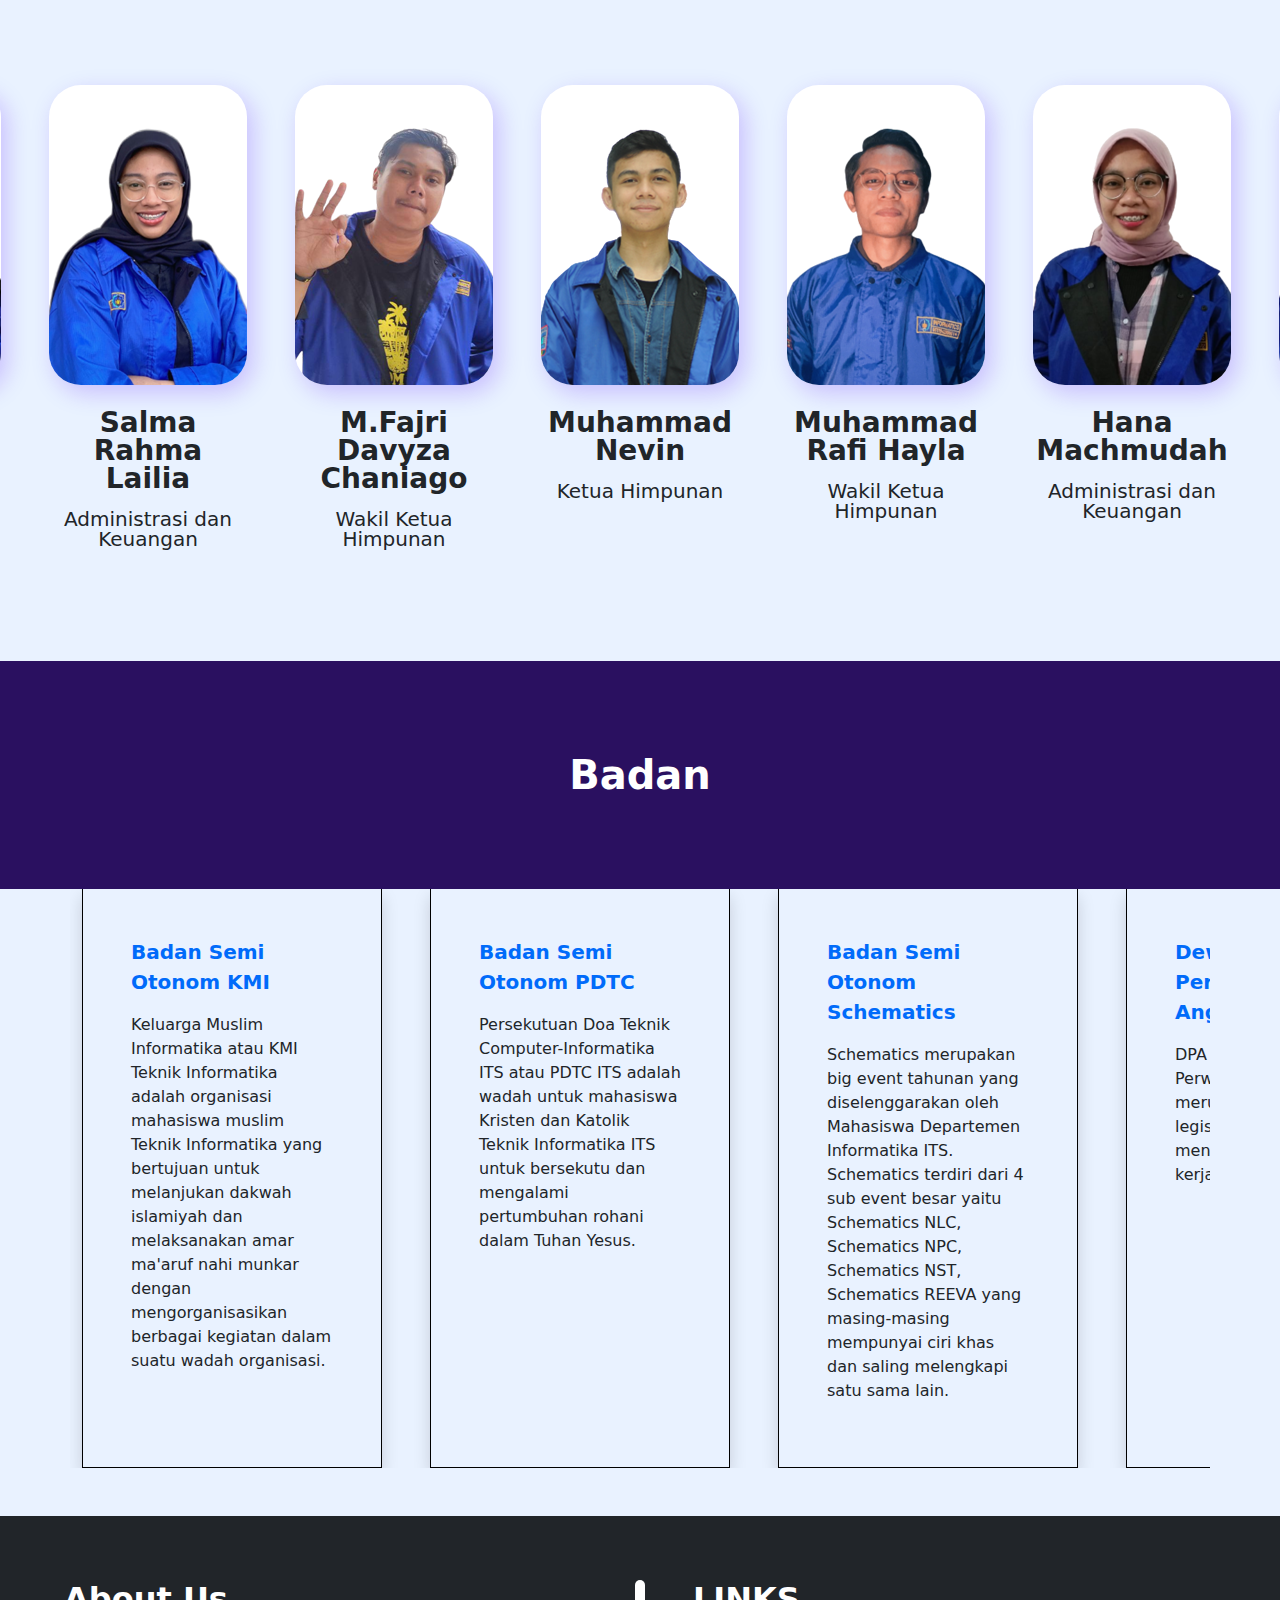
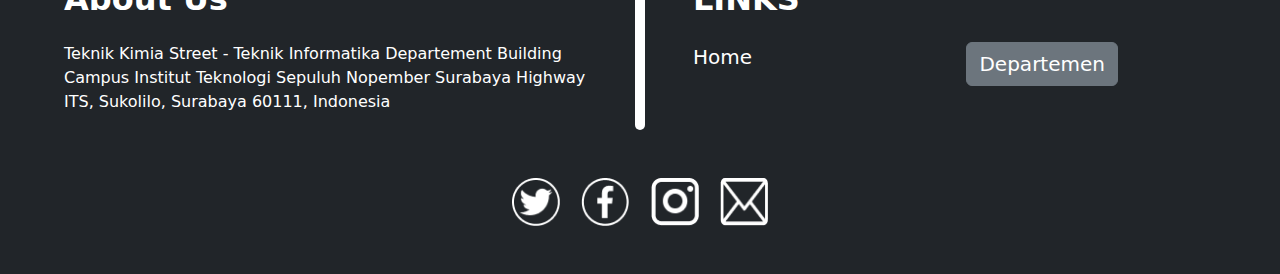
==== commit 35b833c0: "Add files via upload" ====
--- a/websitehima-main/index.html
+++ b/websitehima-main/index.html
@@ -24,20 +24,26 @@
                     <li class="nav-item"><a class="nav-link" href="#bawah">About</a></li>
                     <li class="nav-item"><a class="nav-link" href="#badan">Badan</a></li>
                     <li class="nav-item"><a class="nav-link" href="#bawah">Contact</a></li>
-                    <li class="nav-item"><a class="nav-link" href="#bawah">Departemen</a></li>
-                    <div class="dropdown">
-                        <button class="btn btn-primary dropdown-toggle" type="button" data-toggle="dropdown">Dropdown Example
-                        <span class="caret"></span></button>
-                        <ul class="dropdown-menu">
-                          <li><a href="#">HTML</a></li>
-                          <li><a href="#">CSS</a></li>
-                          <li><a href="#">JavaScript</a></li>
-                        </ul>
-                      </div>
+                    <li class="nav-item">
+                        <div class="dropdown">
+                            <button class="btn btn-primary " type="button" id="dropdownMenuButton" data-toggle="dropdown" aria-haspopup="true" aria-expanded="false">
+                              Departemen
+                            </button>
+                            <div class="dropdown-menu" aria-labelledby="dropdownMenuButton">
+                              <a class="dropdown-item" href="WebDagri.html">Dagri</a>
+                              <a class="dropdown-item" href="WebHublu.html">Hublu</a>
+                              <a class="dropdown-item" href="WebKWU.html">KWU</a>
+                              <a class="dropdown-item" href="WebMedfo.html">Medfo</a>
+                              <a class="dropdown-item" href="WebMinatBakat.html">MB</a>
+                            </div>
+                          </div>
+                    </li>
+
                 </ul>
             </div>
         </div>
     </nav>
+
 
     <section class="header position-relative pt-5 mt-5" style="height: 80vh;">
         <img class="position-absolute top-25 start-0 background-image" src="asset/image/x.png">
@@ -49,32 +55,32 @@
         
         
         <div class="d-flex flex-column align-items-center pt-5 mt-3 gap-4">
-            <a class="text-decoration-none text-dark" href="">
+            <a class="text-decoration-none text-dark" href="https://www.instagram.com/p/CltE9a_L4Zf/?utm_source=ig_web_copy_link"target="_blank">
                 <div id="berita-1" class="berita d-flex align-items-center gap-3 bg-light start-50 rounded p-3 rounded-5 shadow">
                     <img class="bg-gray rounded-5" src="asset/image/example-picture.png">
                     <div>
-                        <h2 class="h5">Berita 1</h2>
-                        <p>Lorem ipsum dolor sit amet, consectur</p>
+                        <h2 class="h5">HMTC X Traveloka</h2>
+                        <p>Klik untuk selengkapnya!</p>
                     </div>
                 </div>
             </a>
             
-            <a class="text-decoration-none text-dark" href="">
+            <a class="text-decoration-none text-dark" href="https://www.instagram.com/p/Cmc4uHHLqNF/?utm_source=ig_web_copy_link">
                 <div class="berita d-flex align-items-center gap-3 bg-light bottom-0 p-3 rounded-5 shadow" style="left: 10%;">
-                    <img class="bg-gray rounded-5" src="asset/image/example-picture.png">
+                    <img class="bg-gray rounded-5" src="asset/image/berita3.png">
                     <div>
-                        <h2 class="h5">Berita 2</h2>
-                        <p>Lorem ipsum dolor sit amet, consectur</p>
+                        <h2 class="h5">Bakti Sosial Kampung Pemulung</h2>
+                        <p>Klik untuk selengkapnya!</p>
                     </div>
                 </div>
             </a>
     
-            <a class="text-decoration-none text-dark" href="">
+            <a class="text-decoration-none text-dark" href="https://www.instagram.com/p/CmI8Qo0SPNr/?utm_source=ig_web_copy_link">
                 <div class="berita d-flex align-items-center gap-3 bg-light bottom-0 p-3 rounded-5 shadow" style="right: 10%;">
-                    <img class="bg-gray rounded-5" src="asset/image/example-picture.png">
+                    <img class="bg-gray rounded-5" src="asset/image/berita2.png">
                     <div>
-                        <h2 class="h5">Berita 3</h2>
-                        <p>Lorem ipsum dolor sit amet, consectur</p>
+                        <h2 class="h5">Posko UKT Genap 2022/2023</h2>
+                        <p>Klik untuk selengkapnya!</p>
                     </div>
                 </div>
             </a>
@@ -166,8 +172,8 @@
             <img class="col-5 position-absolute top-50" style="right: -100px;transform: translateY(-50%);" src="asset/image/hand.png" alt="">
         </div>
     </section>
-
-    <section class="pt-5 mt-5">
+ <!--
+    <section class="pt-5 mt-5" >
         <h2 class="fs-1 bg-purple text-center text-white fw-bold" style="padding: 10vh 0">VISI MISI<h2>
         <div class="container bg-blue p-5" style="margin-top: -5vh;">
             
@@ -189,6 +195,29 @@
             </div>
         </div>
     </section>
+   -->
+   <section class="pt-5 mt-5" >
+    <h2 class="fs-1 bg-purple text-center text-white fw-bold" style="padding: 10vh 0">VISI MISI<h2>
+    <div class="container bg-blue p-5" style="margin-top: -5vh;">
+        
+        <div class="pt-0 mt-0"> <h1 class="h2 fw-bold text-white text-center " >VISI</h1>
+            <div class="p-5 mt-5 bg-white w-100 rounded-5" style="height: 25vh;">
+                <h3 class="h2 fw-bold">Harmoni asa keluarga HMTC demi terciptanya lingkungan yang adaptif, inovatif, dan kontributif </h3>
+            </div>
+        </div>
+
+        <div class="pt-5 mt-0"> <h1 class="h2 fw-bold text-white text-center " >MISI</h1>
+        <div class="p-5 mt-5 bg-white w-100 rounded-5 position-relative" style="height: 68vh;z-index: 99;">
+            <li class="h4 fw-bold">Membangun hubungan yang harmonis demi terwujudnya rasa kepemilikan dan kekeluargaan terhadap segenap elemen HMTC </li>
+            <li class="h4 fw-bold mt-4">Menciptakan hubungan baik yang berkelanjutan terhadap pemangku kepentingan demi meningkatkan citra positif HMTC </li>
+            <li class="h4 fw-bold mt-4">Mewujudkan ketahanan organisasi melalui pengembangan sistem manajemen yang adaptif serta menyediakan pengembangan potensi anggota HMTC sesuai dengan 4 bidang HDPSDM </li>
+            <li class="h4 fw-bold mt-4">Melakukan usaha proaktif dalam memberikan kontribusi nyata anggota HMTC kepada KM ITS dan lingkungan sekitar </li>
+            <li class="h4 fw-bold mt-4">Mewadahi kontribusi pergerakan anggota HMTC yang prestatif dan bermanfaat bagi lingkungannya</li>
+        </div>
+         </div>
+        </div>
+    </div>
+</section>
 
     <section>
         <h2 class="fs-1 bg-purple text-center text-white fw-bold" style="padding: 20vh 0 10vh 0;margin-top: -15vh;z-index: 1;">Non Departemen<h2>
@@ -266,7 +295,21 @@
                 <h2 class="fw-bold">LINKS</h2>
                 <ul class="row mt-4 p-0">
                     <li class="col-6"><a class="text-white text-decoration-none fs-5 fw-lighter" href="#">Home</a></li>
-                    <li class="col-6"><a class="text-white text-decoration-none fs-5 fw-lighter" href="#">Departemen</a></li>
+                    <li class="col-6">  
+                        <div class="dropdown">
+                        <a class="btn btn-secondary text-white text-decoration-none fs-5 fw-lighter" type="button" id="dropdownMenuButton" data-toggle="dropdown" aria-haspopup="true" aria-expanded="false">
+                          Departemen
+                        </a>
+                        <div class="dropdown-menu" aria-labelledby="dropdownMenuButton">
+                          <a class="dropdown-item" href="WebDagri.html">Dagri</a>
+                          <a class="dropdown-item" href="WebHublu.html">Hublu</a>
+                          <a class="dropdown-item" href="WebKWU.html">KWU</a>
+                          <a class="dropdown-item" href="WebMedfo.html">Medfo</a>
+                          <a class="dropdown-item" href="WebMinatBakat.html">MB</a>
+                        </div>
+                      </div>
+                    </li>
+                    
 
                 </ul>
             </div>
@@ -286,8 +329,14 @@
             </a>
         </div>
     </footer>
+    <script src="asset/js/bootstrap.bundle.js"></script> 
     <script src="asset/js/script.js"></script>
-    <script src="asset/js/bootstrap.bundle.js"></script> 
+    <script src="https://code.jquery.com/jquery-3.3.1.slim.min.js" integrity="sha384-q8i/X+965DzO0rT7abK41JStQIAqVgRVzpbzo5smXKp4YfRvH+8abtTE1Pi6jizo"
+    crossorigin="anonymous"></script>
+<script src="https://cdnjs.cloudflare.com/ajax/libs/popper.js/1.14.3/umd/popper.min.js" integrity="sha384-ZMP7rVo3mIykV+2+9J3UJ46jBk0WLaUAdn689aCwoqbBJiSnjAK/l8WvCWPIPm49"
+    crossorigin="anonymous"></script>
+<script src="https://stackpath.bootstrapcdn.com/bootstrap/4.1.3/js/bootstrap.min.js" integrity="sha384-ChfqqxuZUCnJSK3+MXmPNIyE6ZbWh2IMqE241rYiqJxyMiZ6OW/JmZQ5stwEULTy"
+    crossorigin="anonymous"></script>
 </body>
 
 </html>--- a/websitehima-main/asset/css/style.css
+++ b/websitehima-main/asset/css/style.css
@@ -86,6 +86,8 @@
     max-height: 1000px;
 }
 
+
+
 @media (max-width: 1399.98px) {}
 
 @media (max-width: 1199.98px) {}
